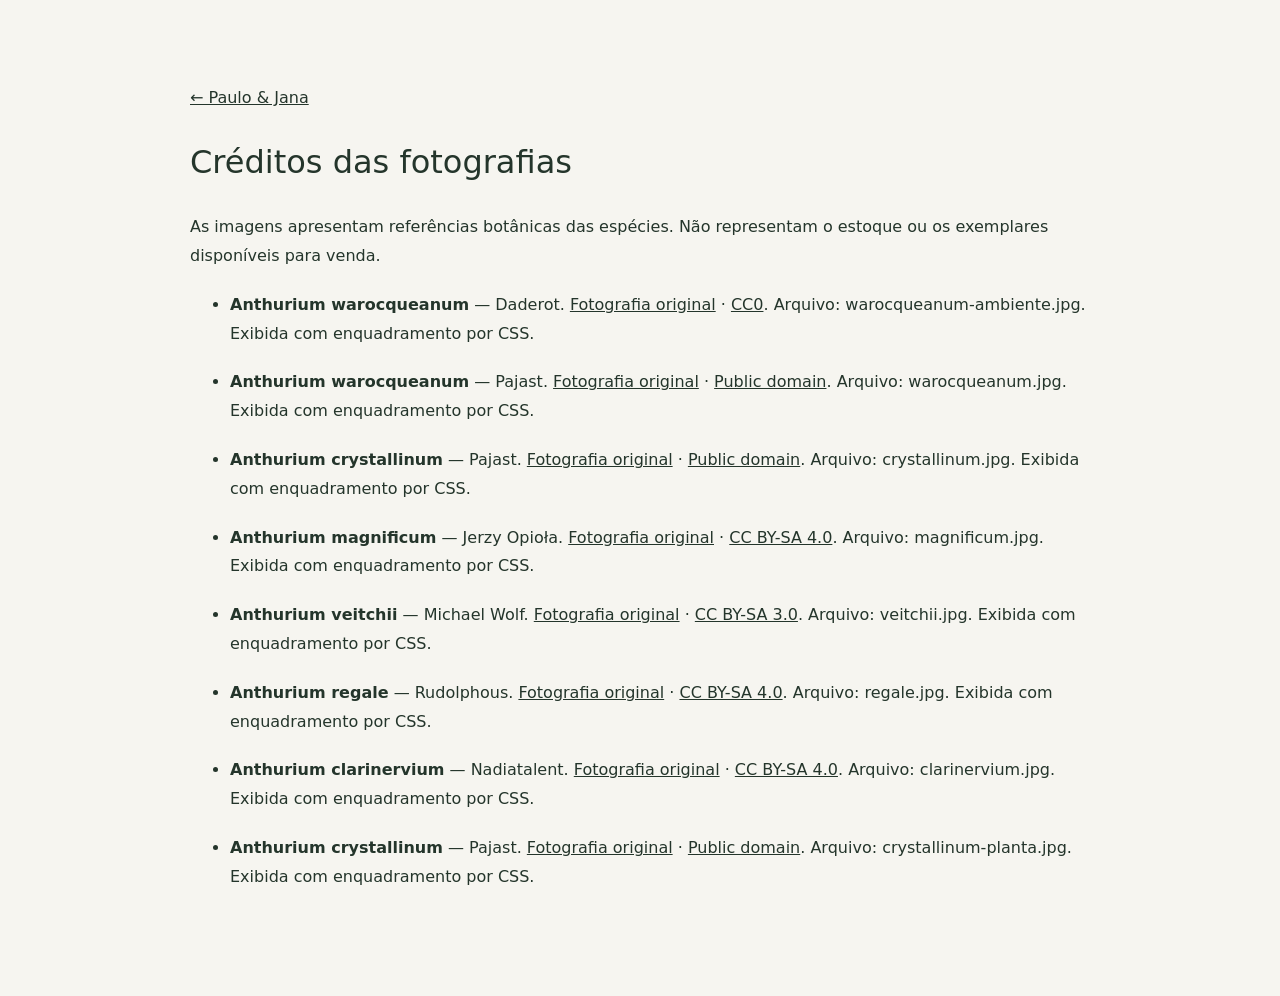
==== Content/Imagens/Botanica/creditos.html @ 3619e9f3 "Apresentacao Paulo & Jana: anturios e checkout demonstrativo" ====
﻿<!DOCTYPE html><html lang="pt-BR"><meta charset="utf-8"><meta name="viewport" content="width=device-width,initial-scale=1"><title>Créditos das fotografias | Paulo & Jana</title><style>body{font:16px/1.8 system-ui;color:#24352b;background:#f6f5f0;max-width:900px;margin:60px auto;padding:24px}a{color:inherit}li{margin:20px 0}h1{font-weight:400}</style><a href="../../../">← Paulo & Jana</a><h1>Créditos das fotografias</h1><p>As imagens apresentam referências botânicas das espécies. Não representam o estoque ou os exemplares disponíveis para venda.</p><ul><li><strong>Anthurium warocqueanum</strong> — Daderot. <a href="https://commons.wikimedia.org/wiki/File:Anthurium_warocqueanum_-_Auckland_Domain_Winter_Garden_-_Auckland,_NZ_-_DSC08653.jpg">Fotografia original</a> · <a href="http://creativecommons.org/publicdomain/zero/1.0/deed.en">CC0</a>. Arquivo: warocqueanum-ambiente.jpg. Exibida com enquadramento por CSS.</li><li><strong>Anthurium warocqueanum</strong> — Pajast. <a href="https://commons.wikimedia.org/wiki/File:Anthurium_waroqueanum.JPG">Fotografia original</a> · <a href="https://creativecommons.org/publicdomain/mark/1.0/">Public domain</a>. Arquivo: warocqueanum.jpg. Exibida com enquadramento por CSS.</li><li><strong>Anthurium crystallinum</strong> — Pajast. <a href="https://commons.wikimedia.org/wiki/File:Anthurium_crystallinum_leaf.JPG">Fotografia original</a> · <a href="https://creativecommons.org/publicdomain/mark/1.0/">Public domain</a>. Arquivo: crystallinum.jpg. Exibida com enquadramento por CSS.</li><li><strong>Anthurium magnificum</strong> — Jerzy Opioła. <a href="https://commons.wikimedia.org/wiki/File:Anthurium_magnificum_a1.jpg">Fotografia original</a> · <a href="https://creativecommons.org/licenses/by-sa/4.0">CC BY-SA 4.0</a>. Arquivo: magnificum.jpg. Exibida com enquadramento por CSS.</li><li><strong>Anthurium veitchii</strong> — Michael Wolf. <a href="https://commons.wikimedia.org/wiki/File:Anthurium_veitchii_03.jpg">Fotografia original</a> · <a href="https://creativecommons.org/licenses/by-sa/3.0">CC BY-SA 3.0</a>. Arquivo: veitchii.jpg. Exibida com enquadramento por CSS.</li><li><strong>Anthurium regale</strong> — Rudolphous. <a href="https://commons.wikimedia.org/wiki/File:20210605_Hortus_botanicus_Leiden_-_Anthurium_regale.jpg">Fotografia original</a> · <a href="https://creativecommons.org/licenses/by-sa/4.0">CC BY-SA 4.0</a>. Arquivo: regale.jpg. Exibida com enquadramento por CSS.</li><li><strong>Anthurium clarinervium</strong> — Nadiatalent. <a href="https://commons.wikimedia.org/wiki/File:Anthurium_clarinervium.jpg">Fotografia original</a> · <a href="https://creativecommons.org/licenses/by-sa/4.0">CC BY-SA 4.0</a>. Arquivo: clarinervium.jpg. Exibida com enquadramento por CSS.</li><li><strong>Anthurium crystallinum</strong> — Pajast. <a href="https://commons.wikimedia.org/wiki/File:Anthurium_crystallinum.JPG">Fotografia original</a> · <a href="https://creativecommons.org/publicdomain/mark/1.0/">Public domain</a>. Arquivo: crystallinum-planta.jpg. Exibida com enquadramento por CSS.</li></ul></html>
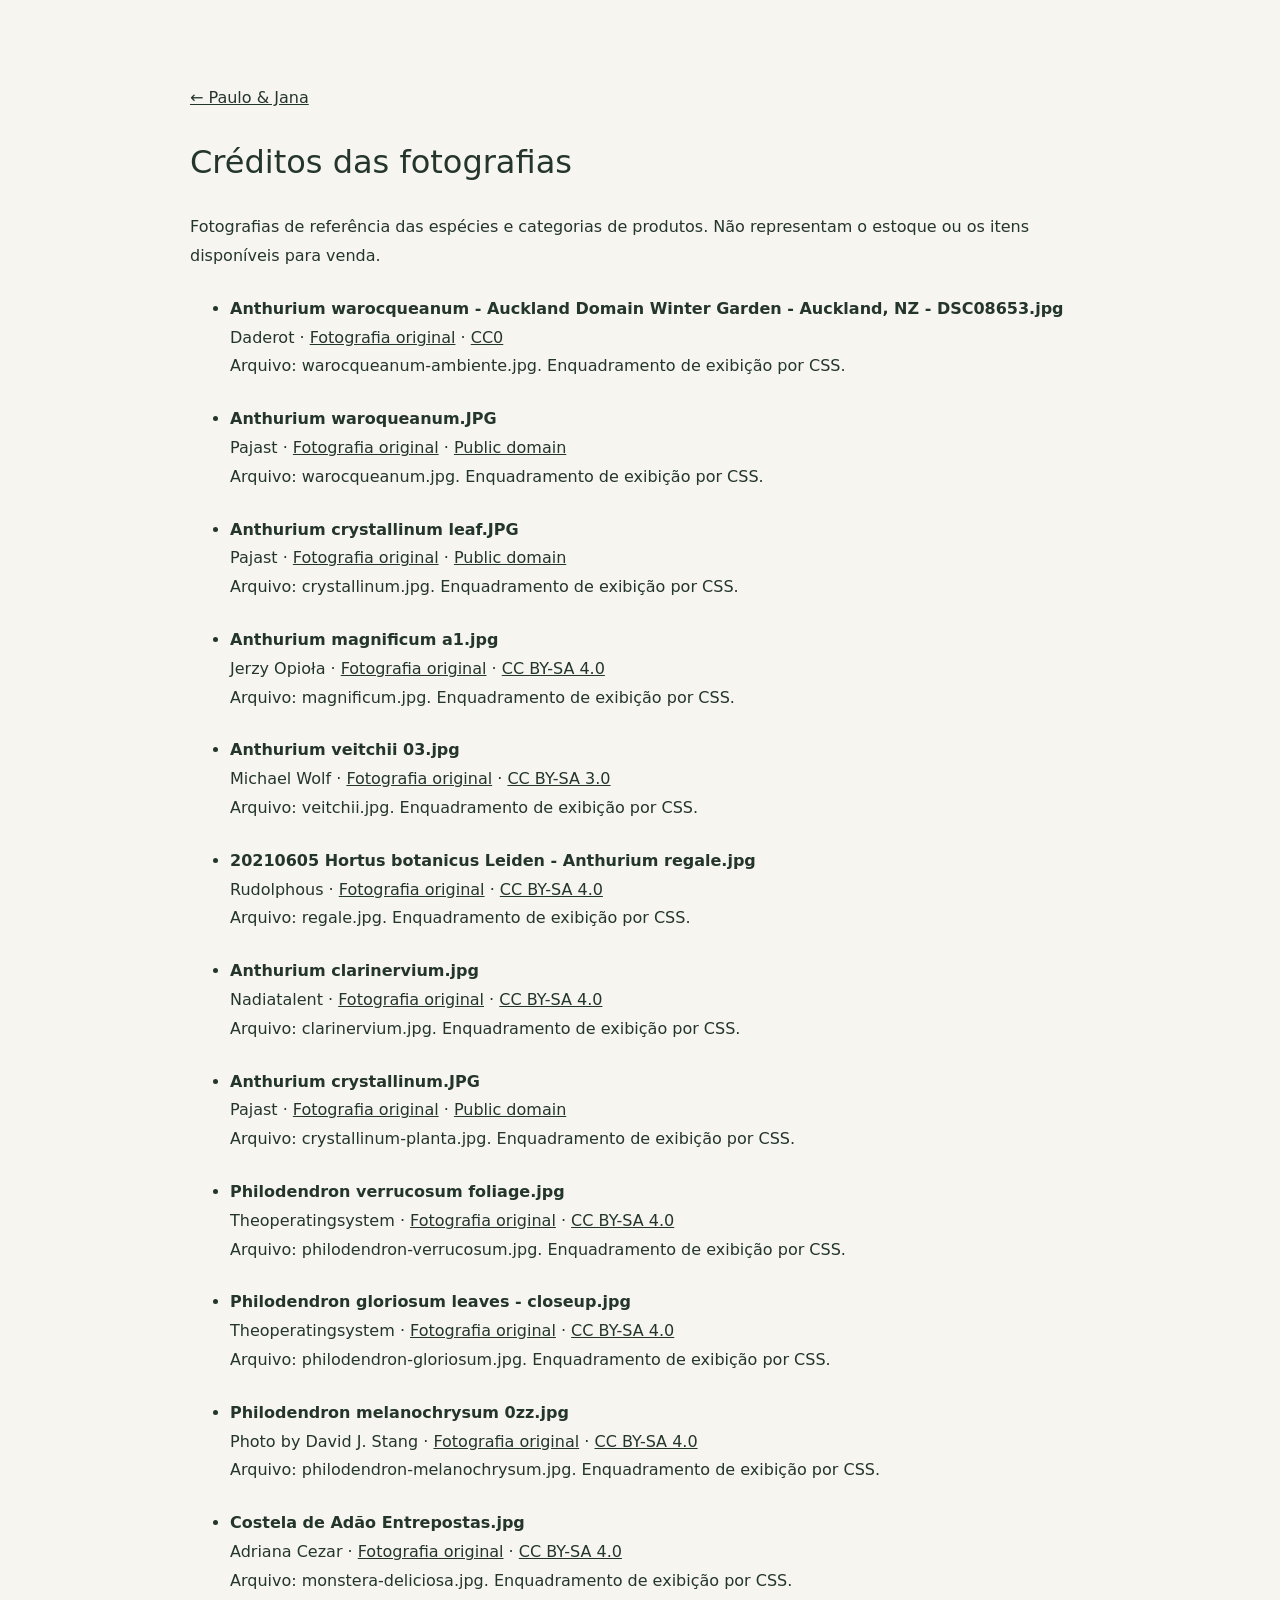
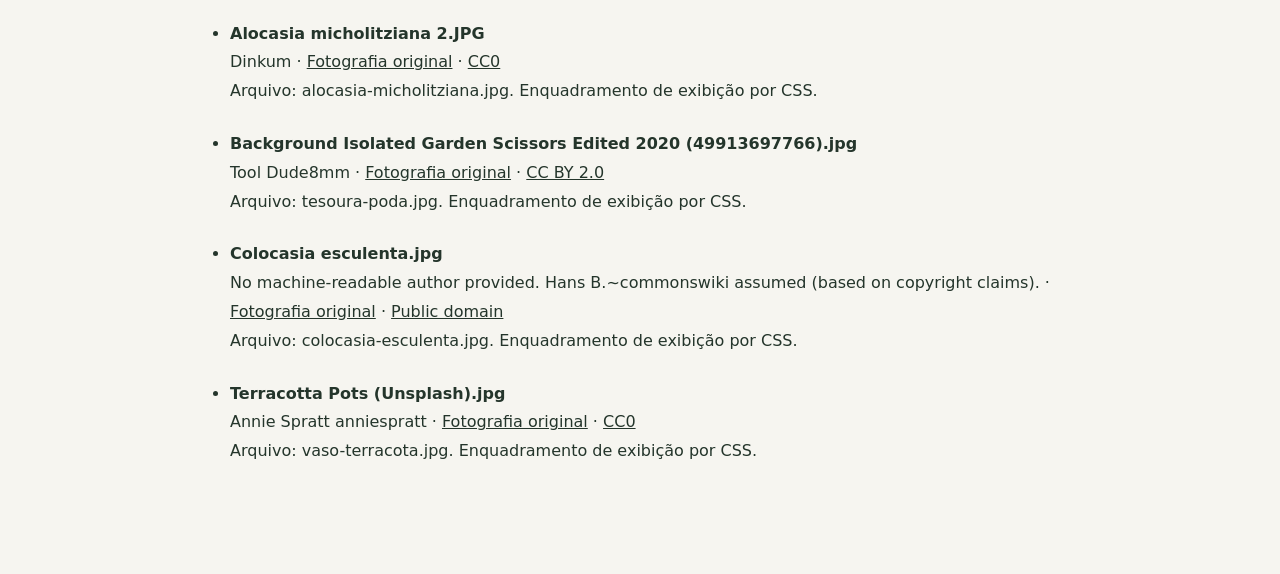
==== commit 8da3cd75: "Adiciona loja com categorias, busca e detalhes dos produtos" ====
--- a/Content/Imagens/Botanica/creditos.html
+++ b/Content/Imagens/Botanica/creditos.html
@@ -1 +1 @@
-﻿<!DOCTYPE html><html lang="pt-BR"><meta charset="utf-8"><meta name="viewport" content="width=device-width,initial-scale=1"><title>Créditos das fotografias | Paulo & Jana</title><style>body{font:16px/1.8 system-ui;color:#24352b;background:#f6f5f0;max-width:900px;margin:60px auto;padding:24px}a{color:inherit}li{margin:20px 0}h1{font-weight:400}</style><a href="../../../">← Paulo & Jana</a><h1>Créditos das fotografias</h1><p>As imagens apresentam referências botânicas das espécies. Não representam o estoque ou os exemplares disponíveis para venda.</p><ul><li><strong>Anthurium warocqueanum</strong> — Daderot. <a href="https://commons.wikimedia.org/wiki/File:Anthurium_warocqueanum_-_Auckland_Domain_Winter_Garden_-_Auckland,_NZ_-_DSC08653.jpg">Fotografia original</a> · <a href="http://creativecommons.org/publicdomain/zero/1.0/deed.en">CC0</a>. Arquivo: warocqueanum-ambiente.jpg. Exibida com enquadramento por CSS.</li><li><strong>Anthurium warocqueanum</strong> — Pajast. <a href="https://commons.wikimedia.org/wiki/File:Anthurium_waroqueanum.JPG">Fotografia original</a> · <a href="https://creativecommons.org/publicdomain/mark/1.0/">Public domain</a>. Arquivo: warocqueanum.jpg. Exibida com enquadramento por CSS.</li><li><strong>Anthurium crystallinum</strong> — Pajast. <a href="https://commons.wikimedia.org/wiki/File:Anthurium_crystallinum_leaf.JPG">Fotografia original</a> · <a href="https://creativecommons.org/publicdomain/mark/1.0/">Public domain</a>. Arquivo: crystallinum.jpg. Exibida com enquadramento por CSS.</li><li><strong>Anthurium magnificum</strong> — Jerzy Opioła. <a href="https://commons.wikimedia.org/wiki/File:Anthurium_magnificum_a1.jpg">Fotografia original</a> · <a href="https://creativecommons.org/licenses/by-sa/4.0">CC BY-SA 4.0</a>. Arquivo: magnificum.jpg. Exibida com enquadramento por CSS.</li><li><strong>Anthurium veitchii</strong> — Michael Wolf. <a href="https://commons.wikimedia.org/wiki/File:Anthurium_veitchii_03.jpg">Fotografia original</a> · <a href="https://creativecommons.org/licenses/by-sa/3.0">CC BY-SA 3.0</a>. Arquivo: veitchii.jpg. Exibida com enquadramento por CSS.</li><li><strong>Anthurium regale</strong> — Rudolphous. <a href="https://commons.wikimedia.org/wiki/File:20210605_Hortus_botanicus_Leiden_-_Anthurium_regale.jpg">Fotografia original</a> · <a href="https://creativecommons.org/licenses/by-sa/4.0">CC BY-SA 4.0</a>. Arquivo: regale.jpg. Exibida com enquadramento por CSS.</li><li><strong>Anthurium clarinervium</strong> — Nadiatalent. <a href="https://commons.wikimedia.org/wiki/File:Anthurium_clarinervium.jpg">Fotografia original</a> · <a href="https://creativecommons.org/licenses/by-sa/4.0">CC BY-SA 4.0</a>. Arquivo: clarinervium.jpg. Exibida com enquadramento por CSS.</li><li><strong>Anthurium crystallinum</strong> — Pajast. <a href="https://commons.wikimedia.org/wiki/File:Anthurium_crystallinum.JPG">Fotografia original</a> · <a href="https://creativecommons.org/publicdomain/mark/1.0/">Public domain</a>. Arquivo: crystallinum-planta.jpg. Exibida com enquadramento por CSS.</li></ul></html>+﻿<!DOCTYPE html><html lang="pt-BR"><meta charset="utf-8"><meta name="viewport" content="width=device-width,initial-scale=1"><title>Créditos das fotografias | Paulo & Jana</title><style>body{font:16px/1.8 system-ui;color:#24352b;background:#f6f5f0;max-width:900px;margin:60px auto;padding:24px}a{color:inherit}li{margin:24px 0;overflow-wrap:anywhere}h1{font-weight:400}</style><a href="../../../">← Paulo & Jana</a><h1>Créditos das fotografias</h1><p>Fotografias de referência das espécies e categorias de produtos. Não representam o estoque ou os itens disponíveis para venda.</p><ul><li><strong>Anthurium warocqueanum - Auckland Domain Winter Garden - Auckland, NZ - DSC08653.jpg</strong><br>Daderot · <a href="https://commons.wikimedia.org/wiki/File:Anthurium_warocqueanum_-_Auckland_Domain_Winter_Garden_-_Auckland,_NZ_-_DSC08653.jpg">Fotografia original</a> · <a href="http://creativecommons.org/publicdomain/zero/1.0/deed.en">CC0</a><br>Arquivo: warocqueanum-ambiente.jpg. Enquadramento de exibição por CSS.</li><li><strong>Anthurium waroqueanum.JPG</strong><br>Pajast · <a href="https://commons.wikimedia.org/wiki/File:Anthurium_waroqueanum.JPG">Fotografia original</a> · <a href="https://creativecommons.org/publicdomain/mark/1.0/">Public domain</a><br>Arquivo: warocqueanum.jpg. Enquadramento de exibição por CSS.</li><li><strong>Anthurium crystallinum leaf.JPG</strong><br>Pajast · <a href="https://commons.wikimedia.org/wiki/File:Anthurium_crystallinum_leaf.JPG">Fotografia original</a> · <a href="https://creativecommons.org/publicdomain/mark/1.0/">Public domain</a><br>Arquivo: crystallinum.jpg. Enquadramento de exibição por CSS.</li><li><strong>Anthurium magnificum a1.jpg</strong><br>Jerzy Opioła · <a href="https://commons.wikimedia.org/wiki/File:Anthurium_magnificum_a1.jpg">Fotografia original</a> · <a href="https://creativecommons.org/licenses/by-sa/4.0">CC BY-SA 4.0</a><br>Arquivo: magnificum.jpg. Enquadramento de exibição por CSS.</li><li><strong>Anthurium veitchii 03.jpg</strong><br>Michael Wolf · <a href="https://commons.wikimedia.org/wiki/File:Anthurium_veitchii_03.jpg">Fotografia original</a> · <a href="https://creativecommons.org/licenses/by-sa/3.0">CC BY-SA 3.0</a><br>Arquivo: veitchii.jpg. Enquadramento de exibição por CSS.</li><li><strong>20210605 Hortus botanicus Leiden - Anthurium regale.jpg</strong><br>Rudolphous · <a href="https://commons.wikimedia.org/wiki/File:20210605_Hortus_botanicus_Leiden_-_Anthurium_regale.jpg">Fotografia original</a> · <a href="https://creativecommons.org/licenses/by-sa/4.0">CC BY-SA 4.0</a><br>Arquivo: regale.jpg. Enquadramento de exibição por CSS.</li><li><strong>Anthurium clarinervium.jpg</strong><br>Nadiatalent · <a href="https://commons.wikimedia.org/wiki/File:Anthurium_clarinervium.jpg">Fotografia original</a> · <a href="https://creativecommons.org/licenses/by-sa/4.0">CC BY-SA 4.0</a><br>Arquivo: clarinervium.jpg. Enquadramento de exibição por CSS.</li><li><strong>Anthurium crystallinum.JPG</strong><br>Pajast · <a href="https://commons.wikimedia.org/wiki/File:Anthurium_crystallinum.JPG">Fotografia original</a> · <a href="https://creativecommons.org/publicdomain/mark/1.0/">Public domain</a><br>Arquivo: crystallinum-planta.jpg. Enquadramento de exibição por CSS.</li><li><strong>Philodendron verrucosum foliage.jpg</strong><br>Theoperatingsystem · <a href="https://commons.wikimedia.org/wiki/File:Philodendron_verrucosum_foliage.jpg">Fotografia original</a> · <a href="https://creativecommons.org/licenses/by-sa/4.0">CC BY-SA 4.0</a><br>Arquivo: philodendron-verrucosum.jpg. Enquadramento de exibição por CSS.</li><li><strong>Philodendron gloriosum leaves - closeup.jpg</strong><br>Theoperatingsystem · <a href="https://commons.wikimedia.org/wiki/File:Philodendron_gloriosum_leaves_-_closeup.jpg">Fotografia original</a> · <a href="https://creativecommons.org/licenses/by-sa/4.0">CC BY-SA 4.0</a><br>Arquivo: philodendron-gloriosum.jpg. Enquadramento de exibição por CSS.</li><li><strong>Philodendron melanochrysum 0zz.jpg</strong><br>Photo by David J. Stang · <a href="https://commons.wikimedia.org/wiki/File:Philodendron_melanochrysum_0zz.jpg">Fotografia original</a> · <a href="https://creativecommons.org/licenses/by-sa/4.0">CC BY-SA 4.0</a><br>Arquivo: philodendron-melanochrysum.jpg. Enquadramento de exibição por CSS.</li><li><strong>Costela de Adão Entrepostas.jpg</strong><br>Adriana Cezar · <a href="https://commons.wikimedia.org/wiki/File:Costela_de_Ad%C3%A3o_Entrepostas.jpg">Fotografia original</a> · <a href="https://creativecommons.org/licenses/by-sa/4.0">CC BY-SA 4.0</a><br>Arquivo: monstera-deliciosa.jpg. Enquadramento de exibição por CSS.</li><li><strong>Alocasia micholitziana 2.JPG</strong><br>Dinkum · <a href="https://commons.wikimedia.org/wiki/File:Alocasia_micholitziana_2.JPG">Fotografia original</a> · <a href="http://creativecommons.org/publicdomain/zero/1.0/deed.en">CC0</a><br>Arquivo: alocasia-micholitziana.jpg. Enquadramento de exibição por CSS.</li><li><strong>Background Isolated Garden Scissors Edited 2020 (49913697766).jpg</strong><br>Tool Dude8mm · <a href="https://commons.wikimedia.org/wiki/File:Background_Isolated_Garden_Scissors_Edited_2020_(49913697766).jpg">Fotografia original</a> · <a href="https://creativecommons.org/licenses/by/2.0">CC BY 2.0</a><br>Arquivo: tesoura-poda.jpg. Enquadramento de exibição por CSS.</li><li><strong>Colocasia esculenta.jpg</strong><br>No machine-readable author provided. Hans B.~commonswiki assumed (based on copyright claims). · <a href="https://commons.wikimedia.org/wiki/File:Colocasia_esculenta.jpg">Fotografia original</a> · <a href="https://creativecommons.org/publicdomain/mark/1.0/">Public domain</a><br>Arquivo: colocasia-esculenta.jpg. Enquadramento de exibição por CSS.</li><li><strong>Terracotta Pots (Unsplash).jpg</strong><br>Annie Spratt anniespratt · <a href="https://commons.wikimedia.org/wiki/File:Terracotta_Pots_(Unsplash).jpg">Fotografia original</a> · <a href="http://creativecommons.org/publicdomain/zero/1.0/deed.en">CC0</a><br>Arquivo: vaso-terracota.jpg. Enquadramento de exibição por CSS.</li></ul></html>
